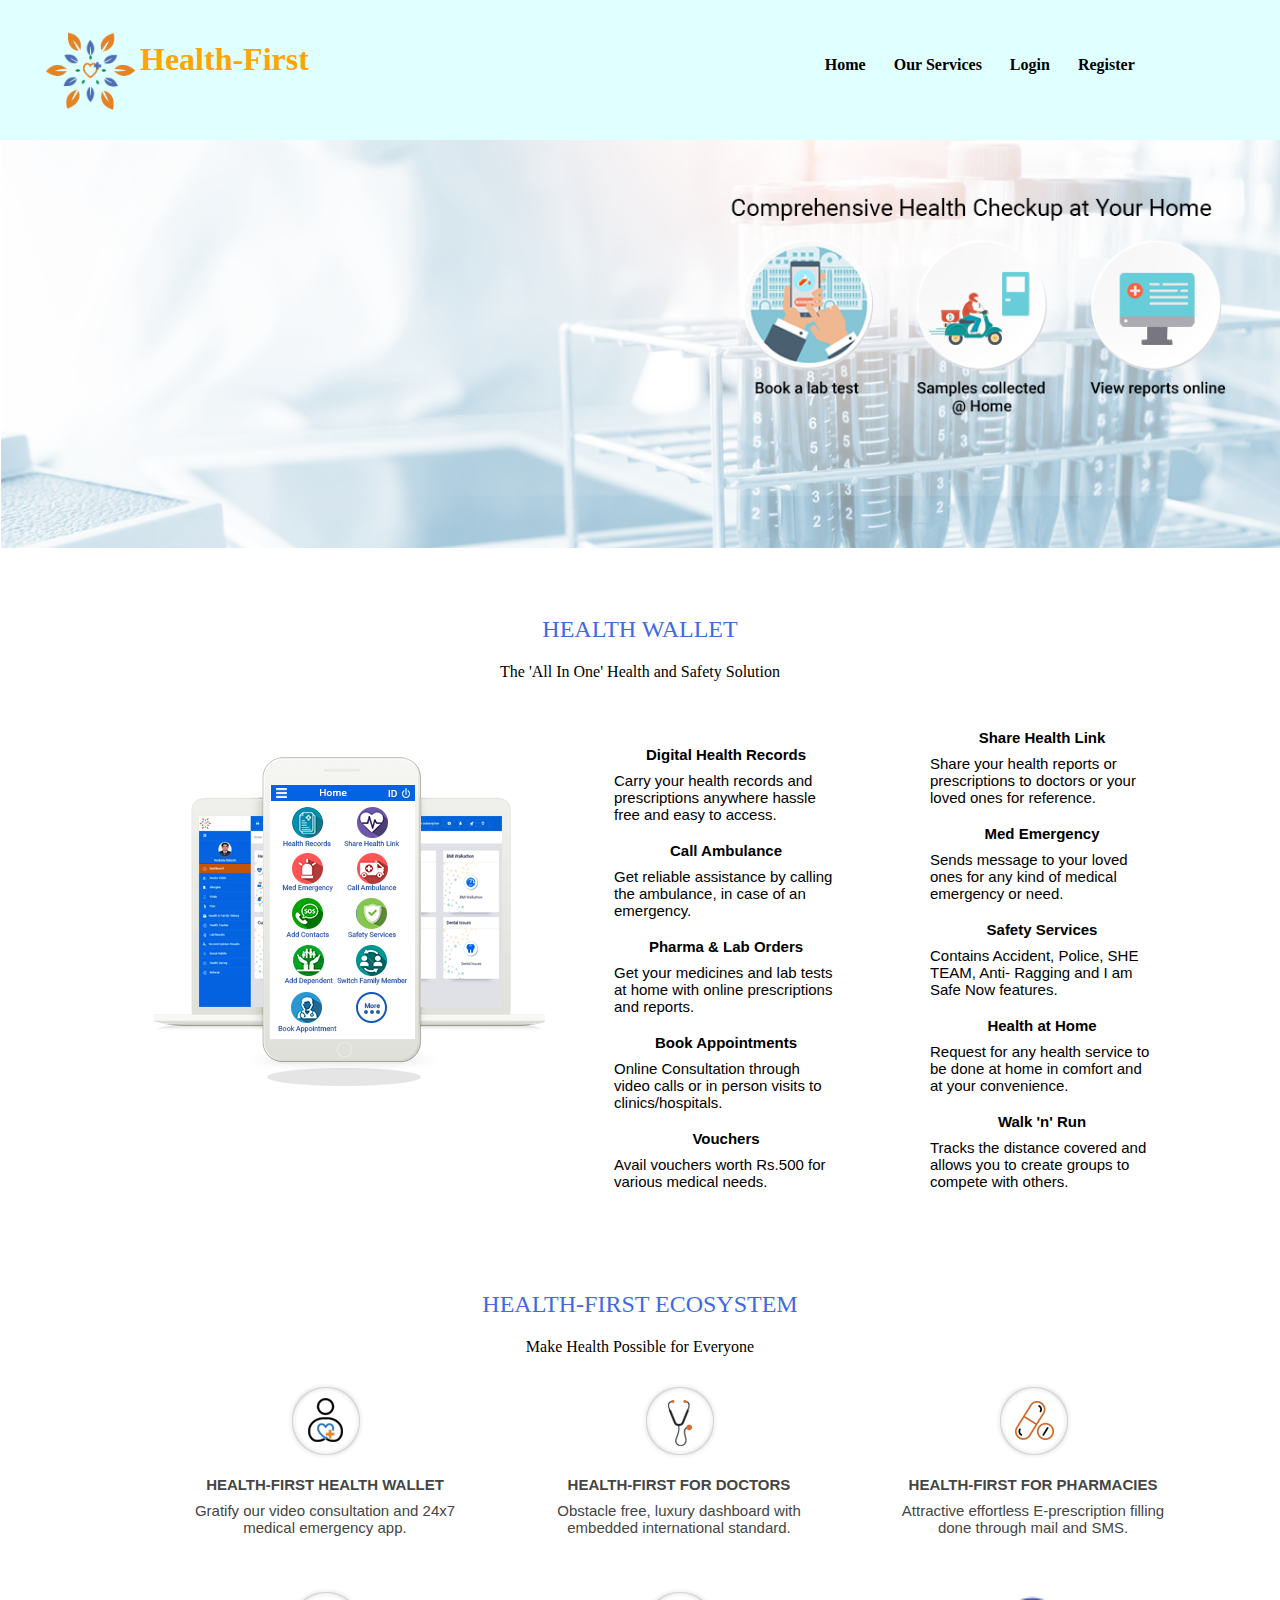
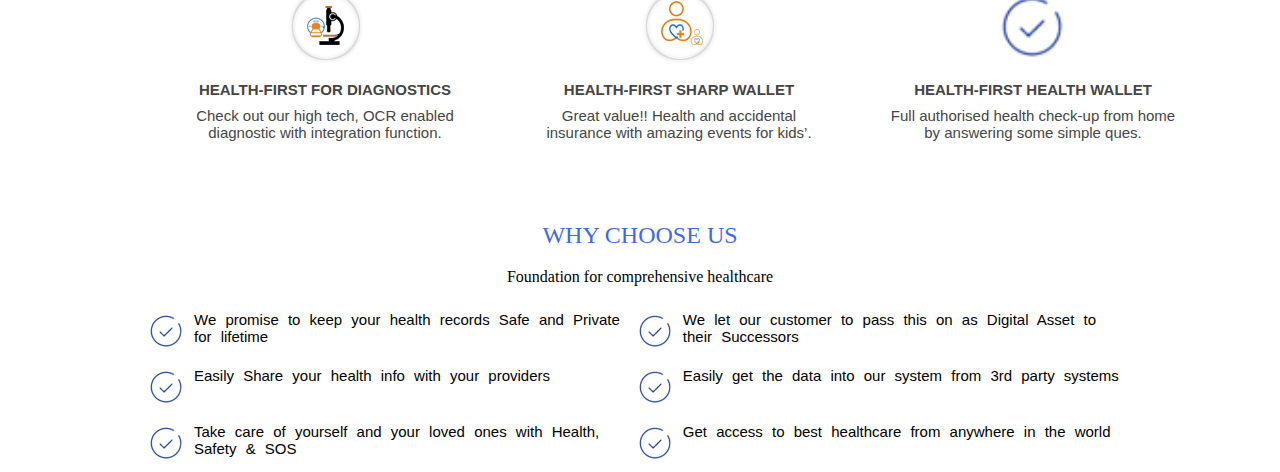
==== index.html @ b211192a "add" ====
<html>
    <head>
        <title>
            Health First
        </title>
        <link rel="stylesheet" href="style-health.css">
        <link rel="icon" href="images/favicon.png">
    </head>
    <body>
        <div class="topmenu">
            <img id="topmenu-img" src="images/favicon.png" alt="">
            <h1 class="topmenu-text">Health-First</h1>
            <a href="#" class="myButton">Home</a>
            <div class="dropdown">
                <a href="#" class="myButton dropdownbtn">Our Services</a>
                <div class="dropdown-content" >
                    <a href="#">PHARMACY</a>
                    <a href="#">DOCTORS</a>
                    <a href="#">DIAGNOSTICS</a>
                    <a href="#">Health-First<span style="font-size: 12;">[app]</span></a>
                </div>
            </div>
            <a href="#" class="myButton">Login</a>
            <a href="#" class="myButton">Register</a>
        </div>
        <div class="scroll">
            <div>
                <img name="slide" width="100%">
            </div>
            <br><br>
        </div>
        <h2 class="headings">HEALTH WALLET</h2>
        <p class="hdetail">The 'All In One' Health and Safety Solution</p>
        <div>
            <img class="App-screen" src="images/App-screen.png" alt="">
            <table class="a" >
                <th>
                    Digital Health Records
                </th>
                <tr>
                    <td>
                        Carry your health records and prescriptions anywhere hassle free and easy to access.
                    </td>
                </tr>
                <th>
                    Call Ambulance
                </th>
                <tr>
                    <td>
                        Get reliable assistance by calling the ambulance, in case of an emergency.
                    </td>
                </tr>
                <th>
                    Pharma & Lab Orders
                </th>
                <tr>
                    <td>
                        Get your medicines and lab tests at home with online prescriptions and reports.
                    </td>
                </tr>
                <th>
                    Book Appointments
                </th>
                <tr>
                    <td>
                        Online Consultation through video calls or in person visits to clinics/hospitals.
                    </td>
                </tr>
                <th>
                    Vouchers
                </th>
                <tr>
                    <td>
                        Avail vouchers worth Rs.500 for various medical needs.
                    </td>
                </tr>
            </table>
            <table class="a" >
                <th>
                    Share Health Link
                </th>
                <tr>
                    <td>
                        Share your health reports or prescriptions to doctors or your loved ones for reference.
                    </td>
                </tr>
                <th>
                    Med Emergency
                </th>
                <tr>
                    <td>
                        Sends message to your loved ones for any kind of medical emergency or need.
                    </td>
                </tr>
                <th>
                    Safety Services
                </th>
                <tr>
                    <td>
                        Contains Accident, Police, SHE TEAM, Anti- Ragging and I am Safe Now features.
                    </td>
                </tr>
                <th>
                    Health at Home
                </th>
                <tr>
                    <td>
                        Request for any health service to be done at home in comfort and at your convenience.
                    </td>
                </tr>
                <th>
                    Walk 'n' Run
                </th>
                <tr>
                    <td>
                        Tracks the distance covered and allows you to create groups to compete with others.
                    </td>
                </tr>
            </table>
        </div>
        <br><br>
        <h2 class="headings">HEALTH-FIRST ECOSYSTEM</h2>
        <p class="hdetail">Make Health Possible for Everyone</p>
        <div style="margin-left: 150px;">
            <table class="b">
                <th>
                    <img src="images/sambav-online-personal-health-records.png" alt="">
                    <br><br>
                    HEALTH-FIRST HEALTH WALLET
                </th>
                <tr>
                    <td>
                        Gratify our video consultation and 24x7 medical emergency app.
                    </td>
                </tr>
                <th>
                    <br><br>
                    <img src="images/sambav-diagnostic-labs.png" alt="">
                    <br><br>
                    HEALTH-FIRST FOR DIAGNOSTICS
                </th>
                <tr>
                    <td>
                        Check out our high tech, OCR enabled diagnostic with integration function.
                    </td>
                </tr>
            </table>
            <table class="b">
                <th>
                    <img src="images/sambav-book-doctor-appointment-online.png" alt="">
                    <br><br>
                    HEALTH-FIRST FOR DOCTORS
                </th>
                <tr>
                    <td>
                        Obstacle free, luxury dashboard with embedded international standard.
                    </td>
                </tr>
                <th>
                    <br><br>
                    <img src="images/sharp-wallet.png" alt="">
                    <br><br>
                    HEALTH-FIRST SHARP WALLET
                </th>
                <tr>
                    <td>
                        Great value!! Health and accidental insurance with amazing events for kids’.
                    </td>
                </tr>
            </table>
            <table class="b">
                <th>
                    <img src="images/sambav-pharmacies.png" alt="">
                    <br><br>
                    HEALTH-FIRST FOR PHARMACIES
                </th>
                <tr>
                    <td>
                        Attractive effortless E-prescription filling done through mail and SMS.
                    </td>
                </tr>
                <th>
                    <br><br>
                    <img src="images/sambav-flwr.png" alt="" height="75px">
                    <br><br>
                    HEALTH-FIRST HEALTH WALLET
                </th>
                <tr>
                    <td>
                        Full authorised health check-up from home by answering some simple ques.
                    </td>
                </tr>
            </table>
        </div>
        <br><br>
        <h2 class="headings">WHY CHOOSE US</h2>
        <p class="hdetail">Foundation for comprehensive healthcare</p>
        <div>
            <table class="c">
                <tr>
                    <td>
                        <img class="bullet" src="images/sambav-flwr.png" alt="">
                        We promise to keep your health records Safe and Private for lifetime
                    </td>
                    <td>
                        <img class="bullet" src="images/sambav-flwr.png" alt="">
                        We let our customer to pass this on as Digital Asset to their Successors
                    </td>
                </tr>
                <tr>
                    <td>
                        <img class="bullet" src="images/sambav-flwr.png" alt="">
                        Easily Share your health info with your providers
                    </td>
                    <td>
                        <img class="bullet" src="images/sambav-flwr.png" alt="">
                        Easily get the data into our system from 3rd party systems
                    </td>                
                </tr>
                <tr>
                    <td>
                        <img class="bullet" src="images/sambav-flwr.png" alt="">
                        Take care of yourself and your loved ones with Health, Safety & SOS
                    </td>
                    <td>
                        <img class="bullet" src="images/sambav-flwr.png" alt="">
                        Get access to best healthcare from anywhere in the world
                    </td>                
                </tr>
            </table>
        </div>
        <div class="footer">
            
        </div>
        <script src="work-health.js"></script>
    </body>
</html>
---- style-health.css ----
body
{
    margin: 0px;
}
.topmenu
{   position: fixed;
    background-color: lightcyan;
    padding: 20px 40px;
    width: 100%;
}
.topmenu-text
{
    display:inline-block ;
    color: orange;
    margin-right: 500px;
}
#topmenu-img
{
    height: 100px; width: 100px;
    float: left;
}
.myButton 
{
	display:inline-block;
	color: #000000;
	font-weight:bold;
	padding: 12px 12px;
    text-decoration: none;
}
.myButton:hover 
{
    color: orange;
}
.myButton:active 
{
	position:relative;
	top: 1px;
}
.dropdown
{   
    display: inline-block;
}
.dropdown:hover .dropdown-content
{
    display: block;
}
.dropdown-content 
{
    display: none;
    position: absolute;
    background-color: whitesmoke;
    box-shadow: 2px 4px 16px 0px paleturquoise;
}
.dropdown-content a 
{
    color: black;
    padding: 12px 16px;
    text-decoration: none;
    display: block;
}
.dropdown-content a:hover
{
    background-color: lightgrey;
    color: orange;
}  
.headings
{
    padding-top: 12px;
    text-align: center;
    color: royalblue;
    font-weight: lighter;
}
.hdetail
{
    text-align: center;
}
.App-screen
{
    margin: 50px 20px 0px 150px;
    float: left;
}
.scroll
{
    padding-top: 140px;
}
.a
{
    padding: 20px 35px;
    font-family: Arial, Helvetica, sans-serif;
    font-size: 15;
    display: inline-block;
    table-layout: auto;
    width: 312px;
}
th
{
    padding: 10px 0px 0px;
}
td
{
    padding: 7px;
}
.b
{
    padding: 0px 20px;
    font-family: Arial, Helvetica, sans-serif;
    font-size: 15;
    display: inline-block;
    table-layout: auto;
    font-weight: lighter;
    color: #454545;
    width: 350px;
    text-align: center;
    position: static;
    left: 150;
}
.b:hover
{
    box-shadow: darkgrey 2px 4px 16px 0px;
}
.c
{
    word-spacing: 5px;
    margin: auto;
    align-self: center;
    font-family: Arial, Helvetica, sans-serif;
    font-size: 15;
    width: 1000px;
}
.bullet
{
    float: left;
    margin-right: 10px;
}
.footer
{
    width: 100%;
    color: royalblue;
}
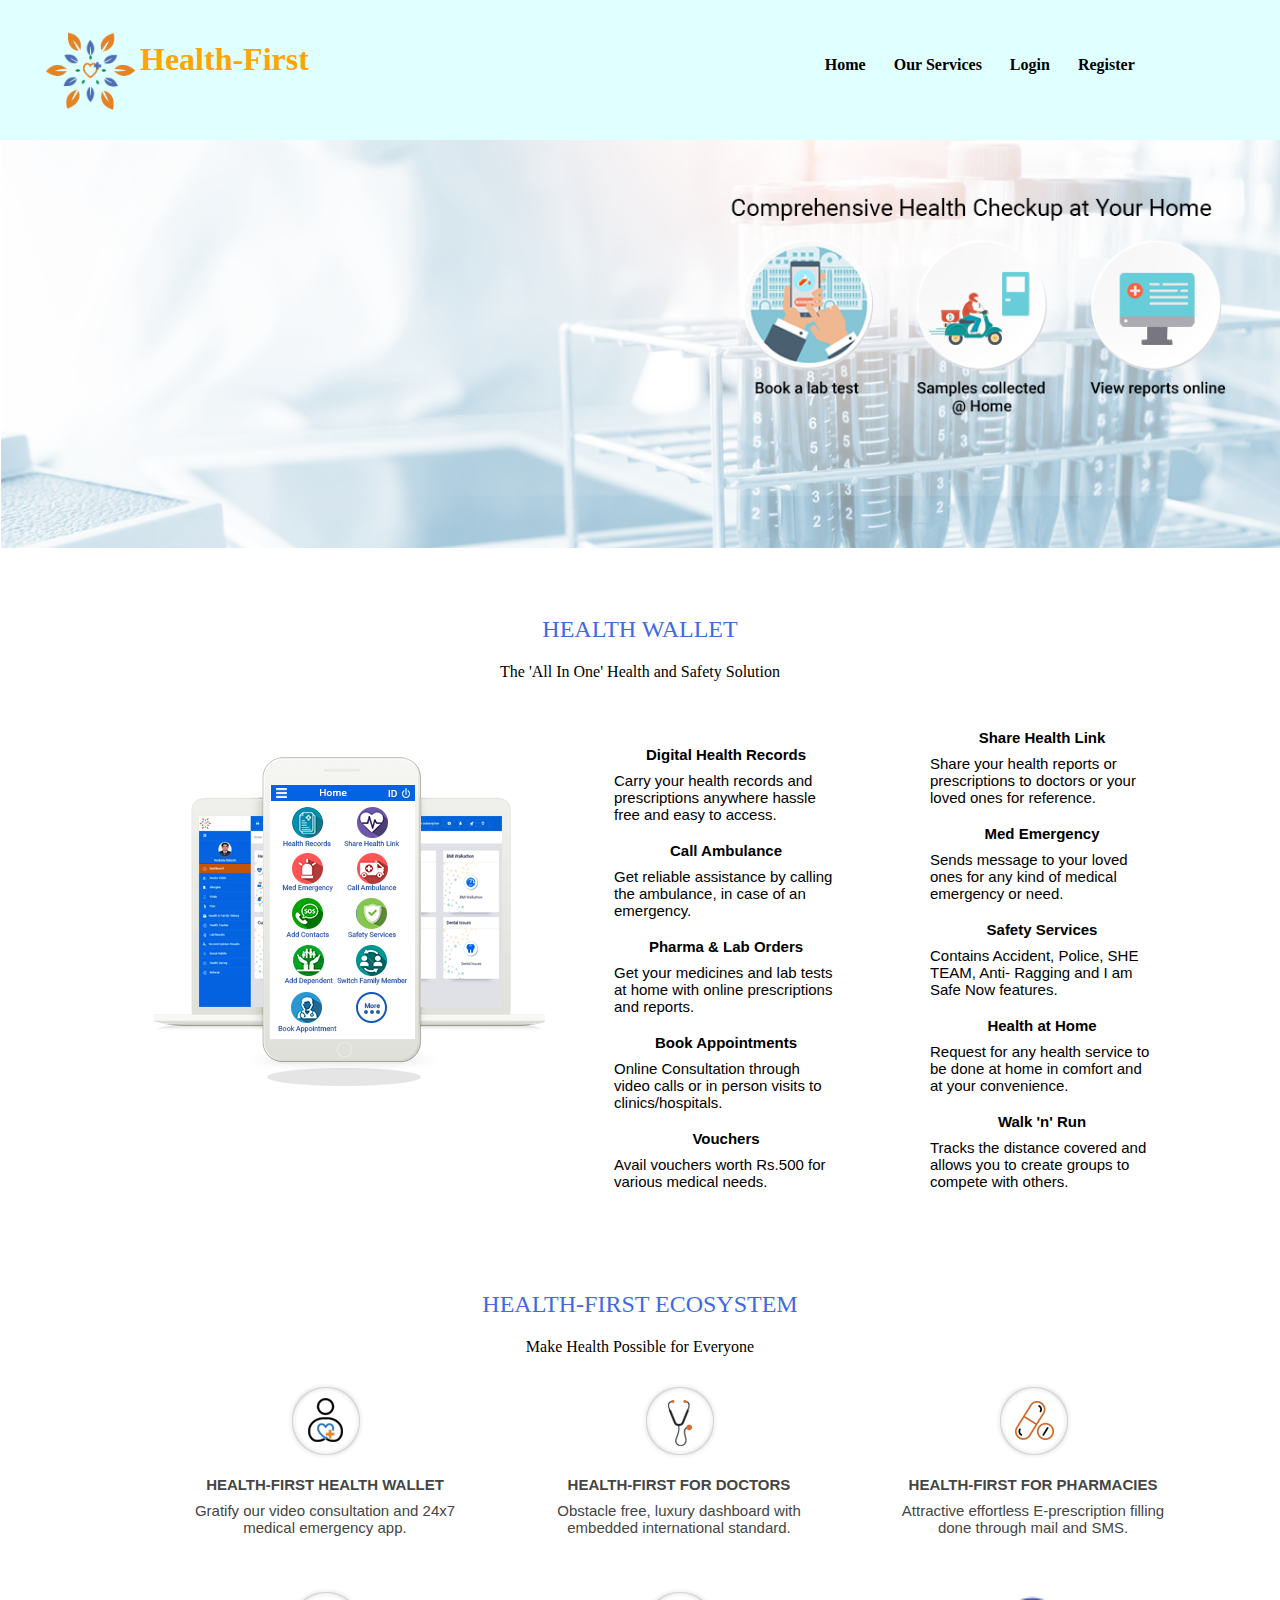
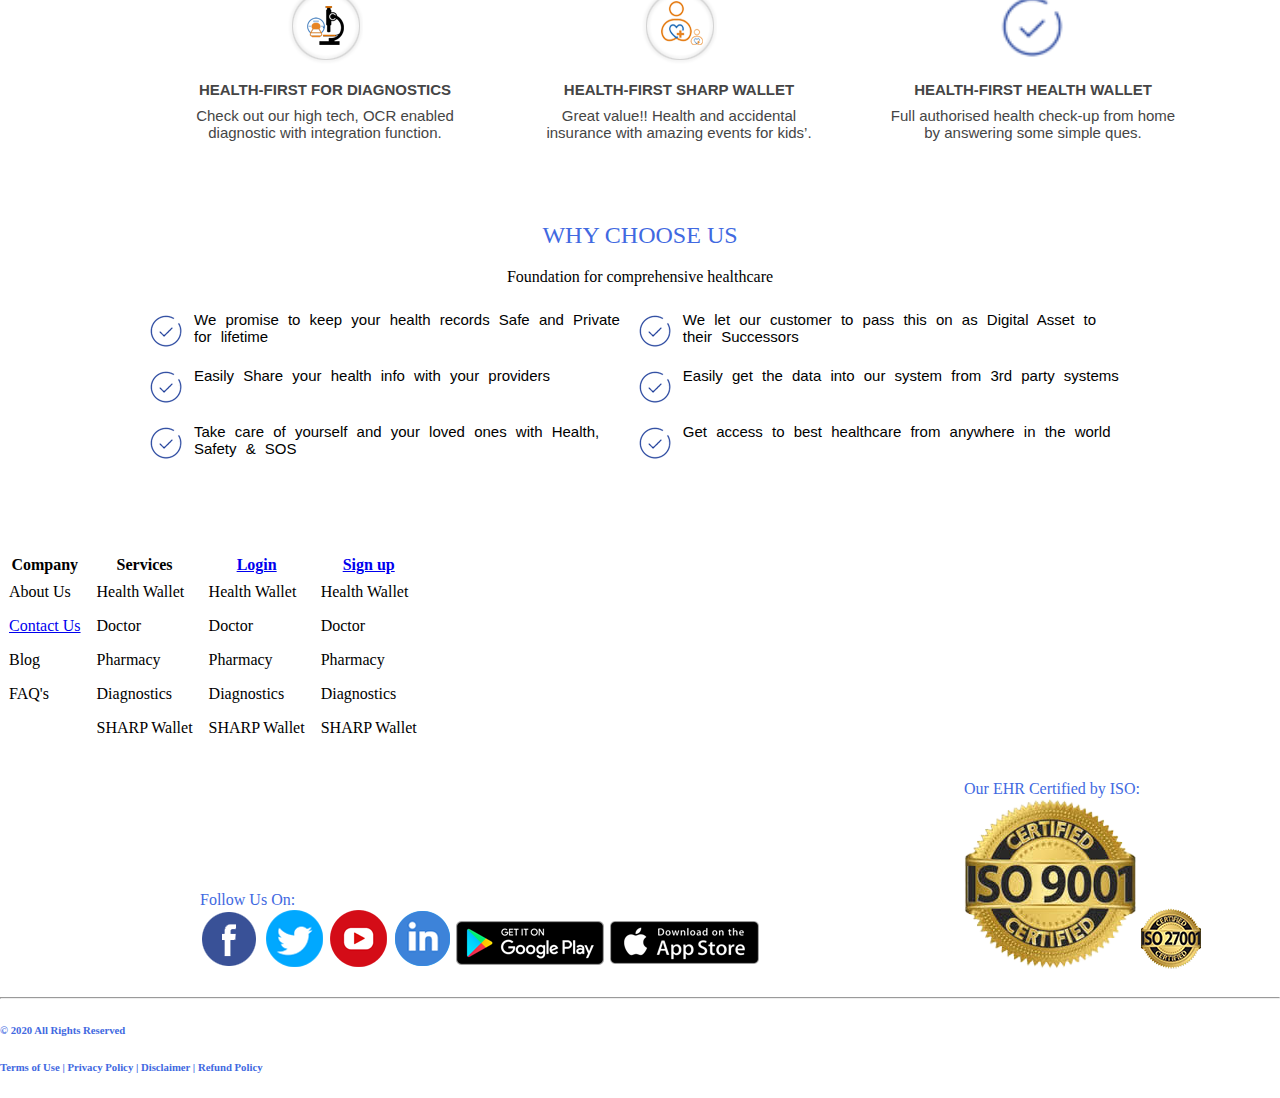
==== commit 4a4f8ed6: "Update index.html" ====
--- a/index.html
+++ b/index.html
@@ -14,14 +14,14 @@
             <div class="dropdown">
                 <a href="#" class="myButton dropdownbtn">Our Services</a>
                 <div class="dropdown-content" >
-                    <a href="#">PHARMACY</a>
+                    <a href="https://www.google.com/maps/search/pharmacy+near+me">PHARMACY</a>
                     <a href="#">DOCTORS</a>
                     <a href="#">DIAGNOSTICS</a>
-                    <a href="#">Health-First<span style="font-size: 12;">[app]</span></a>
+                    <a href="https://play.google.com">Health-First<span style="font-size: 12;">[app]</span></a>
                 </div>
             </div>
-            <a href="#" class="myButton">Login</a>
-            <a href="#" class="myButton">Register</a>
+            <a href="login.html" class="myButton">Login</a>
+            <a href="login.html" class="myButton">Register</a>
         </div>
         <div class="scroll">
             <div>
@@ -229,8 +229,119 @@
                 </tr>
             </table>
         </div>
+        <br><br><br>
         <div class="footer">
-            
+            <br>
+            <table class="last">
+                <tr>
+                    <th>
+                            Company
+                    </th>
+                    <th>
+                         Services
+                    </th>
+                    <th>
+                        <a href="login.html">Login</a>
+                    </th>
+                    <th>
+                        <a href="login.html">Sign up</a>
+                    </th>   
+                </tr>
+                <tr>
+                    <td>
+                        About Us
+                    </td>
+                    <td>
+                        Health Wallet
+                    </td>
+                    <td>
+                        Health Wallet
+                    </td>
+                      <td>
+                        Health Wallet
+                    </td>
+                </tr>
+                <tr>
+                    <td>
+                        <a href="contact.html">Contact Us</a>
+                    </td>
+                    <td>
+                        Doctor
+                    </td>
+                    <td>
+                        Doctor
+                    </td>
+                      <td>
+                        Doctor
+                    </td>
+                </tr>
+                <tr>
+                    <td>
+                        Blog
+                    </td>
+                    <td>
+                        Pharmacy
+                    </td>
+                    <td>
+                        Pharmacy
+                    </td>
+                      <td>
+                        Pharmacy
+                    </td>
+                </tr>
+                <tr>
+                    <td>
+                        FAQ's
+                    </td>
+                    <td>
+                        Diagnostics
+                    </td>
+                    <td>
+                        Diagnostics
+                    </td>
+                      <td>
+                        Diagnostics
+                    </td>
+                </tr>
+                <tr>
+                    <td>
+              
+                    </td>
+                    <td>
+                        SHARP Wallet
+                    </td>
+                    <td>
+                        SHARP Wallet
+                    </td>
+                    <td>
+                        SHARP Wallet
+                    </td>
+                </tr>
+            </table>
+            <br>
+        <p style="display: inline-block; margin-left: 200px;">
+            Follow Us On:
+            <br>
+            <a href="https://www.facebook.com"><img src="images/facebook.png" alt=""></a>
+            <a href="https://www.linkedin.com"><img src="images/twitter.png" alt=""></a>
+            <a href="https://www.youtube.com"><img src="images/youtube.png" alt=""></a>
+            <a href="https://twitter.com"><img src="images/linkedin.png" alt=""></a>
+            <a href="https://play.google.com"><img src="images/android_sambav.png" alt=""></a>
+            <a href="https://www.apple.com/in/ios/app-store/"><img src="images/ios_sambav.png" alt=""></a>
+        </p>
+        <p style="display: inline-block; margin-left: 200px;">
+            Our EHR Certified by ISO:
+            <br>
+            <img src="images/iso_01.png" alt="">
+            <img src="images/iso_02.png" alt="">
+        </p>
+        <hr>
+        <h6>
+            © 2020 All Rights Reserved
+        </h6>
+        <h6>
+            Terms of Use | Privacy Policy | Disclaimer | Refund Policy
+        </h6>
         </div>
         <script src="work-health.js"></script>
     </body>
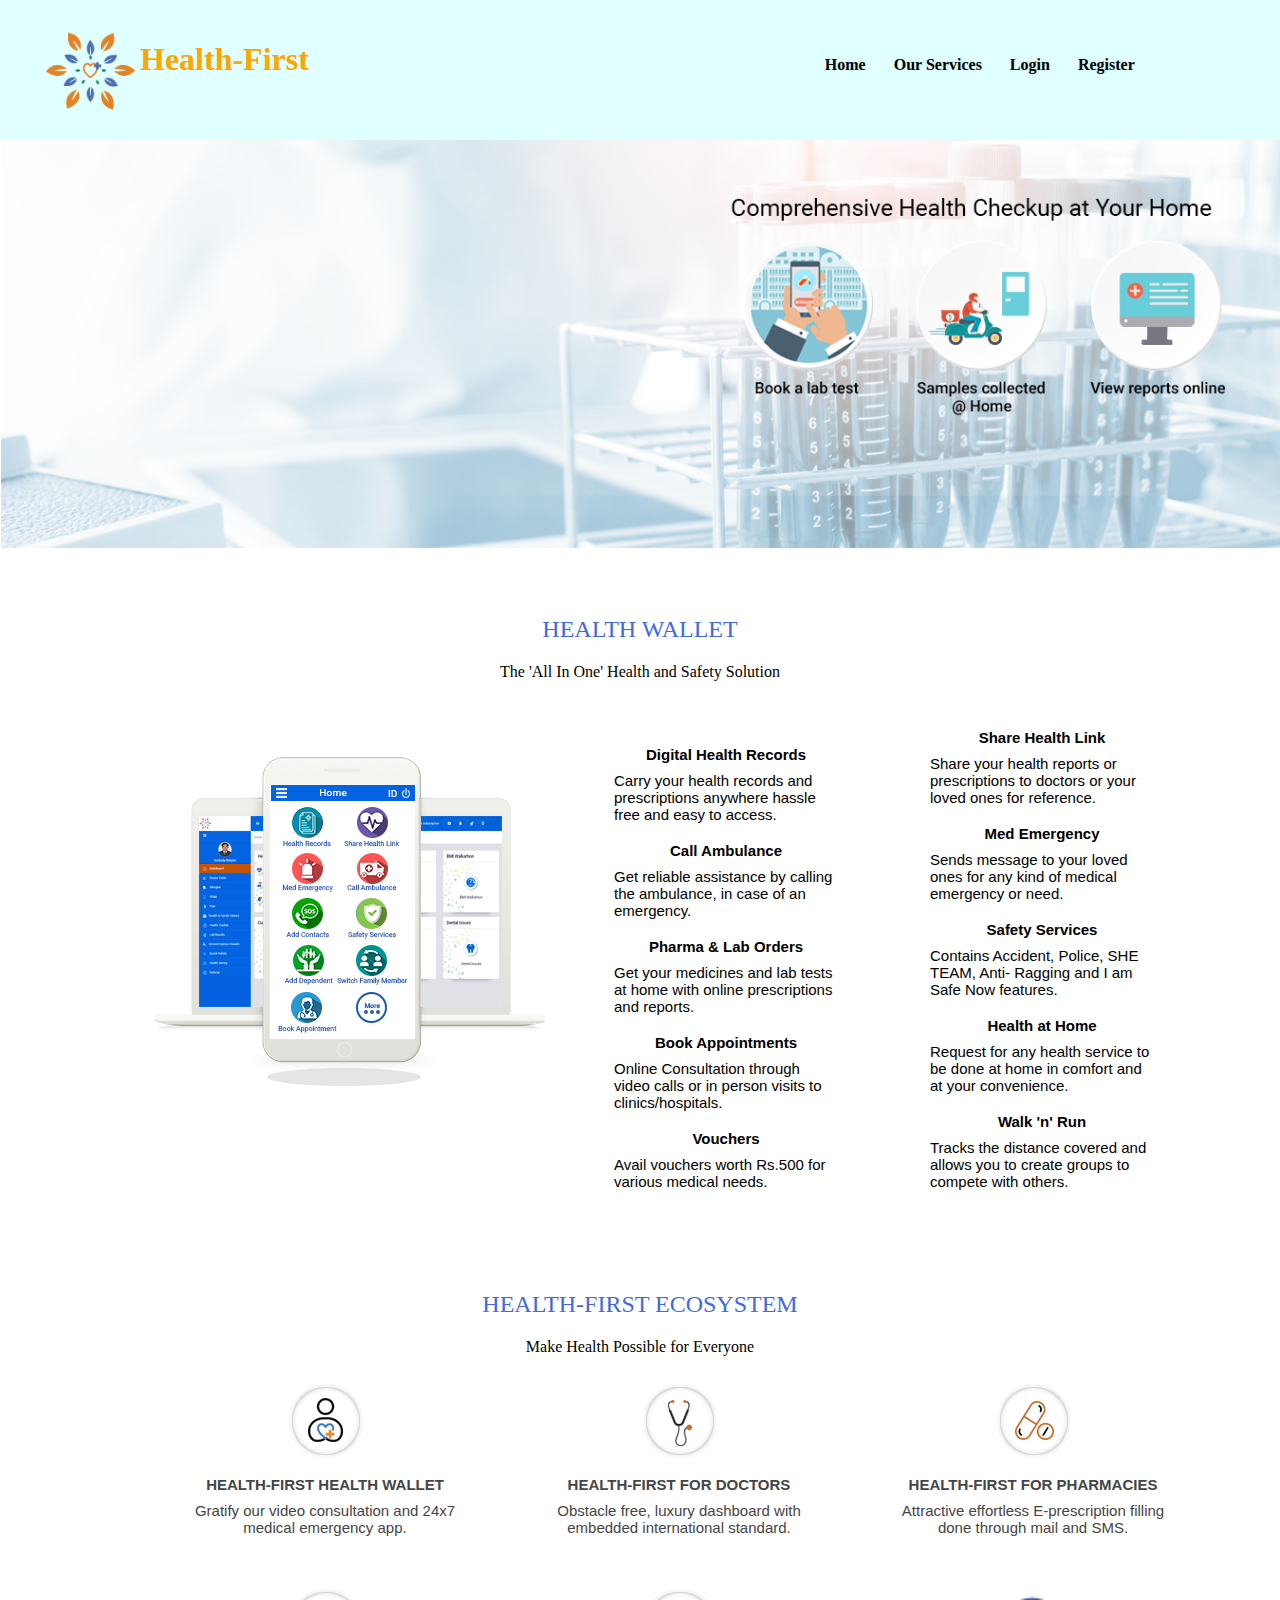
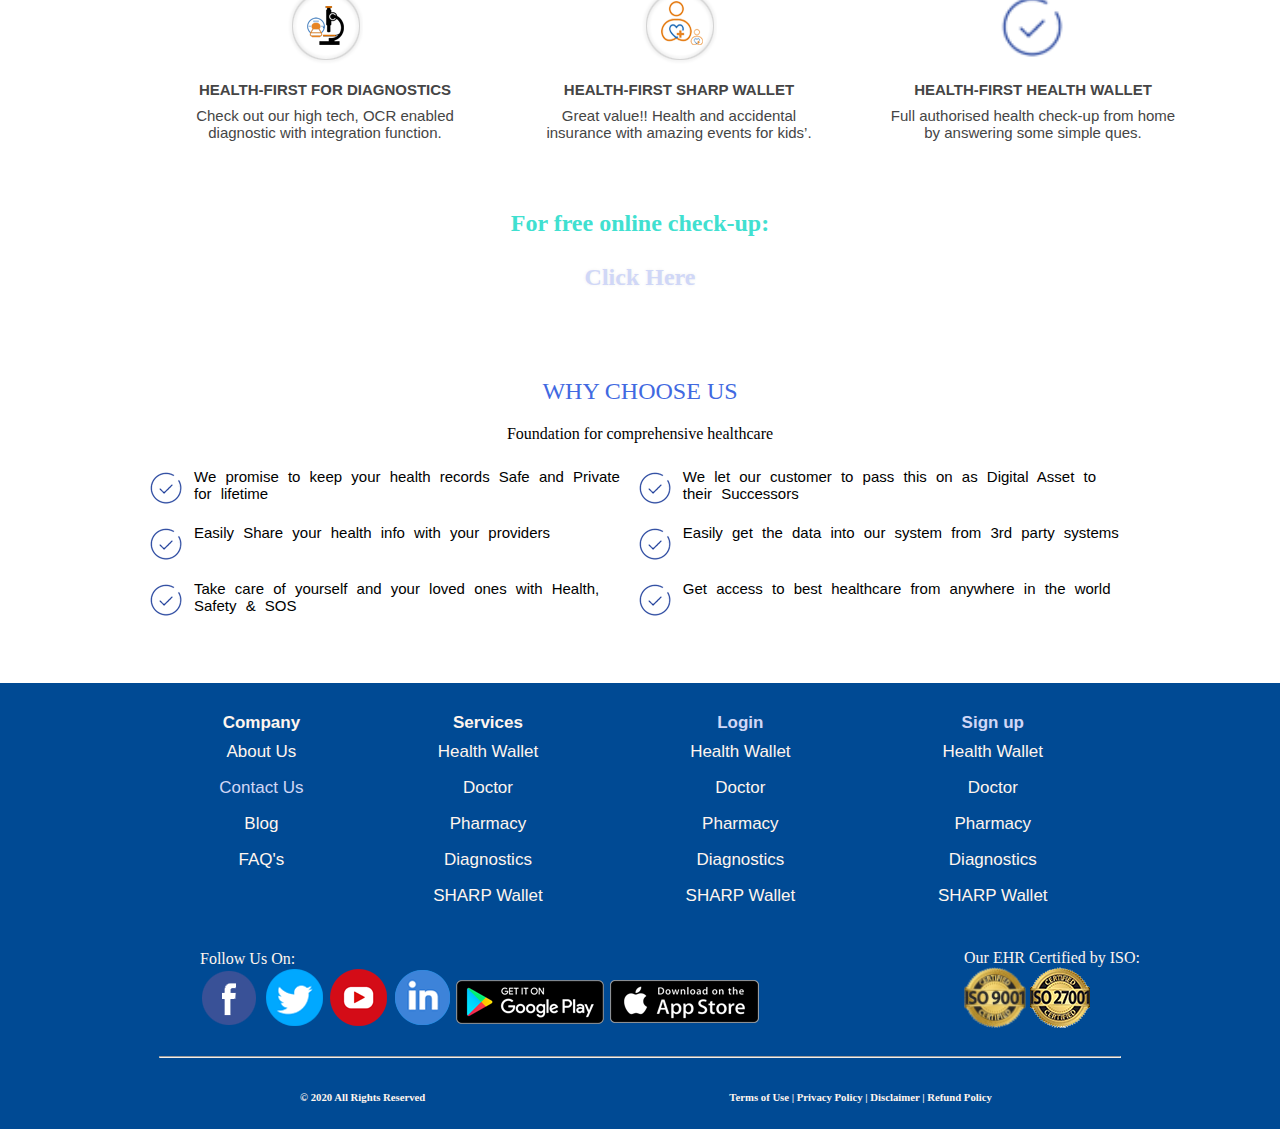
==== commit 3f192257: "Update index.html" ====
--- a/index.html
+++ b/index.html
@@ -193,6 +193,14 @@
             </table>
         </div>
         <br><br>
+        <div>
+            <h2 style="text-align: center; color: turquoise;">
+                For free online check-up:
+                <br><br>
+                <a class="test" href="test.html">Click Here</a>
+            </h2>    
+        </div>
+        <br><br>
         <h2 class="headings">WHY CHOOSE US</h2>
         <p class="hdetail">Foundation for comprehensive healthcare</p>
         <div>
--- a/style-health.css
+++ b/style-health.css
@@ -134,6 +134,135 @@
 }
 .footer
 {
-    width: 100%;
-    color: royalblue;
-}+    background-color: #004a94;
+    color: seashell;
+    padding-bottom: 1px;
+}
+.last
+{
+    font-family: Arial, Helvetica, sans-serif;
+    text-align: center;
+    margin-left: auto;
+    margin-right: auto;
+    font-size: 17px;
+    width: 75%;
+    color: seashell;
+}
+hr
+{
+    width: 75%;
+}
+h6
+{
+    display: inline-block;
+    margin-left: 300px;
+}
+.lbody {
+    background-color: #F3EBF6;
+    font-family: 'Ubuntu', sans-serif;
+}
+
+.main {
+    background-color: #FFFFFF;
+    width: 400px;
+    height: 400px;
+    margin: 7em auto;
+    border-radius: 1.5em;
+    box-shadow: 0px 11px 35px 2px rgba(0, 0, 0, 0.14);
+}
+
+.sign {
+    padding-top: 40px;
+    color: rgb(153, 0, 255);
+    font-family: 'Ubuntu', sans-serif;
+    font-weight: bold;
+    font-size: 23px;
+}
+
+.un {
+width: 76%;
+color: rgb(38, 50, 56);
+font-weight: 700;
+font-size: 14px;
+letter-spacing: 1px;
+background: rgba(136, 126, 126, 0.04);
+padding: 10px 20px;
+border: none;
+border-radius: 20px;
+outline: none;
+box-sizing: border-box;
+border: 2px solid rgba(0, 0, 0, 0.02);
+margin-bottom: 50px;
+margin-left: 46px;
+text-align: center;
+margin-bottom: 27px;
+font-family: 'Ubuntu', sans-serif;
+}
+
+form.form1 {
+    padding-top: 40px;
+}
+
+.pass {
+        width: 76%;
+color: rgb(38, 50, 56);
+font-weight: 700;
+font-size: 14px;
+letter-spacing: 1px;
+background: rgba(136, 126, 126, 0.04);
+padding: 10px 20px;
+border: none;
+border-radius: 20px;
+outline: none;
+box-sizing: border-box;
+border: 2px solid rgba(0, 0, 0, 0.02);
+margin-bottom: 50px;
+margin-left: 46px;
+text-align: center;
+margin-bottom: 27px;
+font-family: 'Ubuntu', sans-serif;
+}
+
+
+.un:focus, .pass:focus {
+    border: 2px solid rgba(0, 0, 0, 0.18) !important;
+    
+}
+
+.submit {
+  cursor: pointer;
+    border-radius: 5em;
+    color: #fff;
+    background: linear-gradient(to right, rgb(85, 219, 186), rgb(62, 200, 255));
+    border: 0;
+    padding-left: 40px;
+    padding-right: 40px;
+    padding-bottom: 10px;
+    padding-top: 10px;
+    font-family: 'Ubuntu', sans-serif;
+    margin-left: 35%;
+    font-size: 13px;
+    box-shadow: 0 0 20px 1px rgba(0, 0, 0, 0.04);
+}
+
+.forgot {
+    text-shadow: 0px 0px 3px rgba(117, 117, 117, 0.12);
+    color: rgb(209, 240, 255);
+    padding-top: 15px;
+}
+
+a {
+    text-shadow: 0px 0px 3px rgba(117, 117, 117, 0.12);
+    color: rgb(208, 215, 247);
+    text-decoration: none
+}
+
+@media (max-width: 600px) {
+    .main {
+        border-radius: 0px;
+    }
+.cbody
+{
+    color: lightcyan;
+    background-color: rgb(209, 240, 255);
+}
